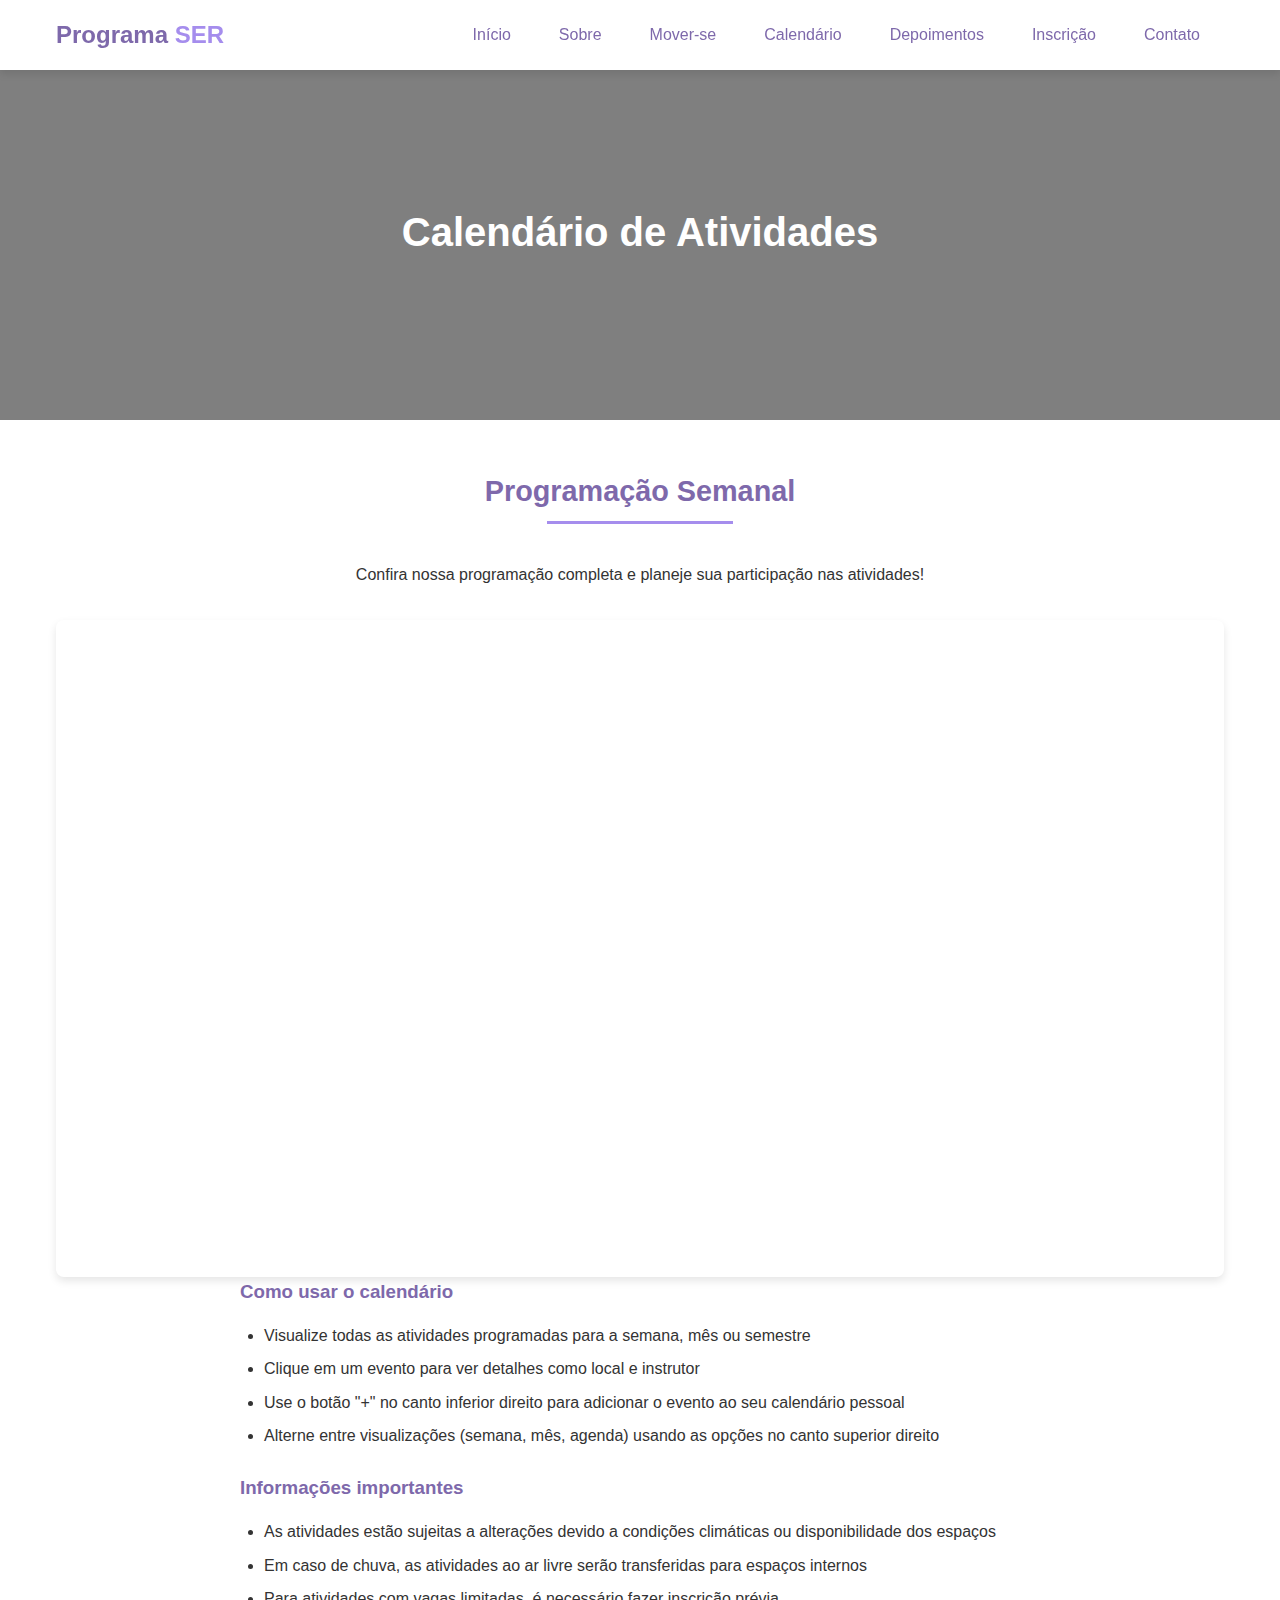
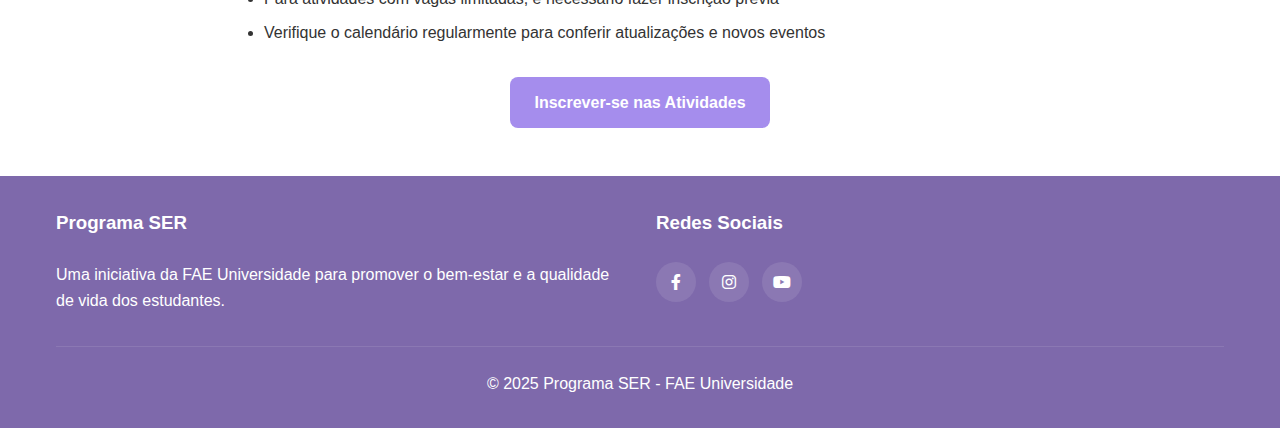
==== calendario.html @ 12e5e63a "feat: Implement Programa SER website" ====
<!DOCTYPE html>
<html lang="pt-BR">
<head>
    <meta charset="UTF-8">
    <meta name="viewport" content="width=device-width, initial-scale=1.0">
    <title>Calendário | Programa SER - Projeto Mover-se</title>
    <link rel="stylesheet" href="style.css">
    <link rel="stylesheet" href="https://cdnjs.cloudflare.com/ajax/libs/font-awesome/6.0.0-beta3/css/all.min.css">
</head>
<body>
    <header>
        <div class="container">
            <div class="header-content">
                <div class="logo">Programa <span>SER</span></div>
                <a href="#nav" class="nav-toggle">
                    <i class="fas fa-bars"></i>
                </a>
                <nav id="nav">
                    <ul>
                        <li><a href="index.html">Início</a></li>
                        <li><a href="sobre.html">Sobre</a></li>
                        <li><a href="moverse.html">Mover-se</a></li>
                        <li><a href="calendario.html">Calendário</a></li>
                        <li><a href="depoimentos.html">Depoimentos</a></li>
                        <li><a href="inscricao.html">Inscrição</a></li>
                        <li><a href="contato.html">Contato</a></li>
                    </ul>
                </nav>
            </div>
        </div>
    </header>

    <section class="banner" style="height: 40vh; background-image: url('https://source.unsplash.com/random/1200x800/?calendar,planning');">
        <div class="banner-content">
            <h1>Calendário de Atividades</h1>
        </div>
    </section>

    <section>
        <div class="container">
            <div class="section-title">
                <h2>Programação Semanal</h2>
            </div>
            <p class="text-center mb-2">Confira nossa programação completa e planeje sua participação nas atividades!</p>
            
            <div class="calendar-container">
                <iframe src="https://calendar.google.com/calendar/embed?src=c_classroom26b8fa6a%40group.calendar.google.com&ctz=America%2FSao_Paulo" style="border:0" frameborder="0" scrolling="no"></iframe>
            </div>
            
            <div class="about-content mt-2">
                <h3>Como usar o calendário</h3>
                <ul class="goals-list">
                    <li>Visualize todas as atividades programadas para a semana, mês ou semestre</li>
                    <li>Clique em um evento para ver detalhes como local e instrutor</li>
                    <li>Use o botão "+" no canto inferior direito para adicionar o evento ao seu calendário pessoal</li>
                    <li>Alterne entre visualizações (semana, mês, agenda) usando as opções no canto superior direito</li>
                </ul>
                
                <h3>Informações importantes</h3>
                <ul class="goals-list">
                    <li>As atividades estão sujeitas a alterações devido a condições climáticas ou disponibilidade dos espaços</li>
                    <li>Em caso de chuva, as atividades ao ar livre serão transferidas para espaços internos</li>
                    <li>Para atividades com vagas limitadas, é necessário fazer inscrição prévia</li>
                    <li>Verifique o calendário regularmente para conferir atualizações e novos eventos</li>
                </ul>
            </div>
            
            <div class="text-center mt-2">
                <a href="inscricao.html" class="btn btn-primary">Inscrever-se nas Atividades</a>
            </div>
        </div>
    </section>

    <footer>
        <div class="container">
            <div class="footer-content">
                <div class="footer-section">
                    <h3>Programa SER</h3>
                    <p>Uma iniciativa da FAE Universidade para promover o bem-estar e a qualidade de vida dos estudantes.</p>
                </div>
                <div class="footer-section">
                    <h3>Redes Sociais</h3>
                    <div class="social-icons">
                        <a href="#"><i class="fab fa-facebook-f"></i></a>
                        <a href="#"><i class="fab fa-instagram"></i></a>
                        <a href="#"><i class="fab fa-youtube"></i></a>
                    </div>
                </div>
            </div>
            <div class="copyright">
                <p>© 2025 Programa SER - FAE Universidade</p>
            </div>
        </div>
    </footer>
</body>
</html>
---- style.css ----
/* CSS Reset */
* {
  margin: 0;
  padding: 0;
  box-sizing: border-box;
}

/* Google Fonts Import */
@import url('https://fonts.googleapis.com/css2?family=Montserrat:wght@400;500;600;700&family=Open+Sans:wght@400;600&display=swap');

/* Global Variables */
:root {
  --primary-color: #a58ded; /* Soft lilac */
  --secondary-color: #d3e4fd; /* Soft blue */
  --accent-color: #7e69ab; /* Darker purple */
  --light-gray: #f1f0fb; /* Soft gray */
  --white: #ffffff;
  --text-color: #333333;
  --shadow: 0 4px 8px rgba(0, 0, 0, 0.1);
  --transition: all 0.3s ease;
  --radius: 8px;
}

body {
  font-family: 'Open Sans', sans-serif;
  line-height: 1.6;
  color: var(--text-color);
  background-color: var(--white);
}

h1, h2, h3, h4, h5, h6 {
  font-family: 'Montserrat', sans-serif;
  font-weight: 600;
  margin-bottom: 1rem;
  color: var(--accent-color);
}

a {
  text-decoration: none;
  color: var(--accent-color);
  transition: var(--transition);
}

a:hover {
  color: var(--primary-color);
}

.container {
  width: 100%;
  max-width: 1200px;
  margin: 0 auto;
  padding: 0 1rem;
}

/* Header Styles */
header {
  background-color: var(--white);
  box-shadow: var(--shadow);
  position: fixed;
  width: 100%;
  top: 0;
  z-index: 1000;
}

.header-content {
  display: flex;
  justify-content: space-between;
  align-items: center;
  padding: 1rem 0;
}

.logo {
  font-family: 'Montserrat', sans-serif;
  font-weight: 700;
  font-size: 1.5rem;
  color: var(--accent-color);
}

.logo span {
  color: var(--primary-color);
}

.nav-toggle {
  display: block;
  background: none;
  border: none;
  font-size: 1.5rem;
  cursor: pointer;
  color: var(--accent-color);
}

@media (min-width: 768px) {
  .nav-toggle {
    display: none;
  }
}

nav ul {
  display: none;
  list-style: none;
  flex-direction: column;
  width: 100%;
  text-align: center;
  padding: 1rem 0;
}

nav:target ul {
  display: flex;
}

@media (min-width: 768px) {
  nav ul {
    display: flex;
    flex-direction: row;
    width: auto;
    padding: 0;
  }
}

nav ul li {
  margin: 0.5rem 0;
}

@media (min-width: 768px) {
  nav ul li {
    margin: 0 1rem;
  }
}

nav ul li a {
  font-weight: 500;
  padding: 0.5rem;
  position: relative;
}

nav ul li a::after {
  content: '';
  position: absolute;
  width: 0;
  height: 2px;
  bottom: 0;
  left: 0;
  background-color: var(--primary-color);
  transition: var(--transition);
}

nav ul li a:hover::after {
  width: 100%;
}

/* Banner */
.banner {
  height: 60vh;
  min-height: 300px;
  background-image: url('https://source.unsplash.com/random/1200x800/?university,wellness');
  background-size: cover;
  background-position: center;
  display: flex;
  align-items: center;
  justify-content: center;
  text-align: center;
  color: var(--white);
  position: relative;
  margin-top: 60px;
}

.banner::before {
  content: '';
  position: absolute;
  top: 0;
  left: 0;
  width: 100%;
  height: 100%;
  background-color: rgba(0, 0, 0, 0.5);
  z-index: 1;
}

.banner-content {
  position: relative;
  z-index: 2;
  max-width: 800px;
  padding: 0 1rem;
}

.banner h1 {
  font-size: 2rem;
  margin-bottom: 1rem;
  color: var(--white);
}

@media (min-width: 768px) {
  .banner h1 {
    font-size: 2.5rem;
  }
}

/* Button Styles */
.btn {
  display: inline-block;
  padding: 0.8rem 1.5rem;
  border-radius: var(--radius);
  font-weight: 600;
  text-align: center;
  cursor: pointer;
  transition: var(--transition);
  border: none;
  font-family: 'Montserrat', sans-serif;
}

.btn-primary {
  background-color: var(--primary-color);
  color: var(--white);
}

.btn-primary:hover {
  background-color: var(--accent-color);
  transform: translateY(-3px);
  box-shadow: 0 6px 12px rgba(0, 0, 0, 0.15);
}

.btn-secondary {
  background-color: var(--secondary-color);
  color: var(--accent-color);
}

.btn-secondary:hover {
  background-color: var(--light-gray);
  transform: translateY(-3px);
  box-shadow: 0 6px 12px rgba(0, 0, 0, 0.15);
}

/* Section Styles */
section {
  padding: 3rem 0;
}

.section-title {
  text-align: center;
  margin-bottom: 2rem;
}

.section-title h2 {
  display: inline-block;
  position: relative;
  font-size: 1.8rem;
}

.section-title h2::after {
  content: '';
  position: absolute;
  width: 60%;
  height: 3px;
  bottom: -10px;
  left: 20%;
  background-color: var(--primary-color);
}

/* Cards Grid */
.cards-grid {
  display: grid;
  grid-template-columns: 1fr;
  gap: 1.5rem;
}

@media (min-width: 576px) {
  .cards-grid {
    grid-template-columns: repeat(2, 1fr);
  }
}

@media (min-width: 992px) {
  .cards-grid {
    grid-template-columns: repeat(3, 1fr);
  }
}

/* Activity Card */
.activity-card {
  background-color: var(--white);
  border-radius: var(--radius);
  overflow: hidden;
  box-shadow: var(--shadow);
  transition: var(--transition);
  text-align: center;
  padding: 1.5rem;
  display: flex;
  flex-direction: column;
  align-items: center;
}

.activity-card:hover {
  transform: translateY(-10px);
  box-shadow: 0 10px 20px rgba(0, 0, 0, 0.15);
}

.activity-card .icon {
  font-size: 2.5rem;
  margin-bottom: 1rem;
}

.activity-card h3 {
  margin: 0.5rem 0;
}

.activity-card p {
  font-size: 0.9rem;
}

.activity-card.yoga {
  background-color: rgba(213, 222, 255, 0.3);
}

.activity-card.corrida {
  background-color: rgba(255, 222, 226, 0.3);
}

.activity-card.alongamento {
  background-color: rgba(213, 255, 222, 0.3);
}

.activity-card.caminhada {
  background-color: rgba(253, 225, 211, 0.3);
}

.activity-card.jogos {
  background-color: rgba(255, 247, 205, 0.3);
}

.activity-card.danca {
  background-color: rgba(229, 222, 255, 0.3);
}

.activity-card.tabuleiro {
  background-color: rgba(222, 247, 255, 0.3);
}

/* Testimonial Card */
.testimonial-card {
  background-color: var(--white);
  border-radius: var(--radius);
  padding: 1.5rem;
  box-shadow: var(--shadow);
  transition: var(--transition);
  margin-bottom: 1.5rem;
}

.testimonial-card:hover {
  transform: translateY(-5px);
  box-shadow: 0 8px 16px rgba(0, 0, 0, 0.15);
}

.testimonial-header {
  display: flex;
  align-items: center;
  margin-bottom: 1rem;
}

.testimonial-img {
  width: 60px;
  height: 60px;
  border-radius: 50%;
  object-fit: cover;
  margin-right: 1rem;
}

.testimonial-author {
  font-weight: 600;
  color: var(--accent-color);
}

.testimonial-text {
  font-style: italic;
  position: relative;
  padding-left: 1rem;
}

.testimonial-text::before {
  content: '"';
  font-size: 2rem;
  position: absolute;
  left: 0;
  top: -0.5rem;
  color: var(--primary-color);
}

/* Form Styles */
.form-group {
  margin-bottom: 1.5rem;
}

label {
  display: block;
  margin-bottom: 0.5rem;
  font-weight: 600;
  color: var(--accent-color);
}

input, select, textarea {
  width: 100%;
  padding: 0.8rem;
  border: 1px solid #ddd;
  border-radius: var(--radius);
  font-family: 'Open Sans', sans-serif;
  transition: var(--transition);
}

input:focus, select:focus, textarea:focus {
  border-color: var(--primary-color);
  outline: none;
  box-shadow: 0 0 0 3px rgba(165, 141, 237, 0.2);
}

/* Calendar Container */
.calendar-container {
  width: 100%;
  padding-bottom: 56.25%;
  position: relative;
  overflow: hidden;
  border-radius: var(--radius);
  box-shadow: var(--shadow);
}

.calendar-container iframe {
  position: absolute;
  top: 0;
  left: 0;
  width: 100%;
  height: 100%;
  border: none;
}

/* Footer Styles */
footer {
  background-color: var(--accent-color);
  color: var(--white);
  padding: 2rem 0;
}

.footer-content {
  display: grid;
  grid-template-columns: 1fr;
  gap: 2rem;
}

@media (min-width: 768px) {
  .footer-content {
    grid-template-columns: 1fr 1fr;
  }
}

.footer-section h3 {
  color: var(--white);
  margin-bottom: 1.5rem;
}

.footer-section p {
  margin-bottom: 0.5rem;
}

.social-icons {
  display: flex;
  margin-top: 1rem;
}

.social-icons a {
  display: flex;
  align-items: center;
  justify-content: center;
  width: 40px;
  height: 40px;
  border-radius: 50%;
  background-color: rgba(255, 255, 255, 0.1);
  margin-right: 0.8rem;
  color: var(--white);
  transition: var(--transition);
}

.social-icons a:hover {
  background-color: var(--primary-color);
  transform: translateY(-3px);
}

.copyright {
  text-align: center;
  padding-top: 1.5rem;
  margin-top: 1.5rem;
  border-top: 1px solid rgba(255, 255, 255, 0.1);
}

/* Utility Classes */
.text-center {
  text-align: center;
}

.mt-2 {
  margin-top: 2rem;
}

.mb-2 {
  margin-bottom: 2rem;
}

/* About Page */
.about-content {
  max-width: 800px;
  margin: 0 auto;
}

.about-content p {
  margin-bottom: 1.5rem;
}

.goals-list {
  padding-left: 1.5rem;
  margin-bottom: 1.5rem;
}

.goals-list li {
  margin-bottom: 0.5rem;
}

/* Contact Page */
.contact-info {
  margin-bottom: 2rem;
}

.contact-info p {
  margin-bottom: 0.5rem;
}

.contact-item {
  display: flex;
  align-items: center;
  margin-bottom: 1rem;
}

.contact-item i {
  width: 30px;
  color: var(--primary-color);
  font-size: 1.2rem;
}
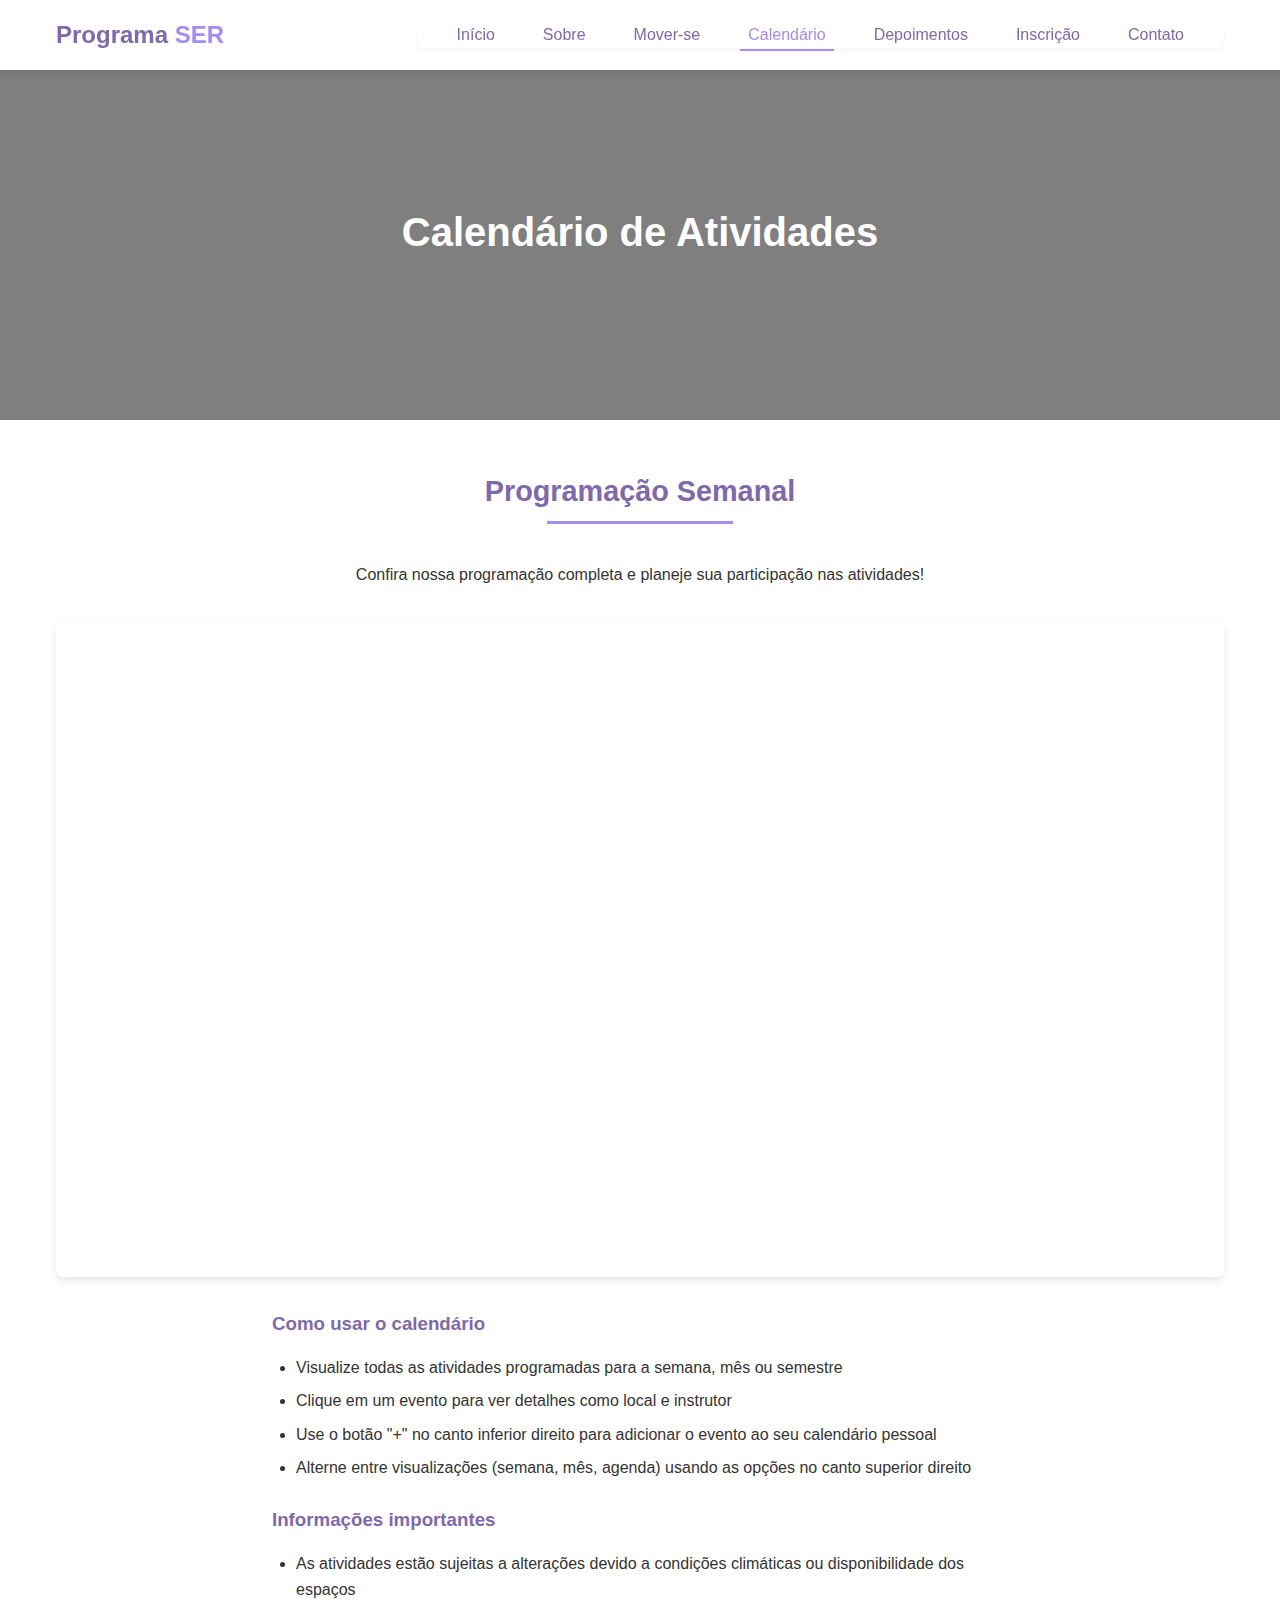
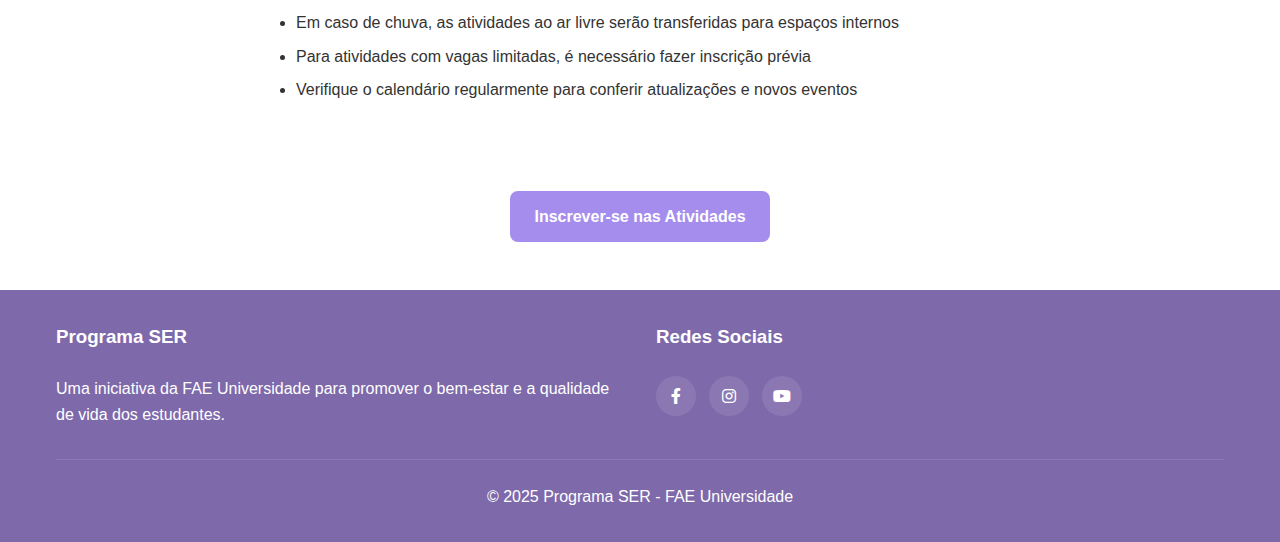
==== commit 1fc17baf: "Add background images to sections" ====
--- a/calendario.html
+++ b/calendario.html
@@ -1,4 +1,3 @@
-
 <!DOCTYPE html>
 <html lang="pt-BR">
 <head>
@@ -8,7 +7,7 @@
     <link rel="stylesheet" href="style.css">
     <link rel="stylesheet" href="https://cdnjs.cloudflare.com/ajax/libs/font-awesome/6.0.0-beta3/css/all.min.css">
 </head>
-<body>
+<body class="calendario-page">
     <header>
         <div class="container">
             <div class="header-content">
--- a/style.css
+++ b/style.css
@@ -1,4 +1,3 @@
-
 /* CSS Reset */
 * {
   margin: 0;
@@ -96,6 +95,35 @@
   }
 }
 
+/* Nova estilização para navegação com imagens de fundo */
+nav {
+  position: relative;
+}
+
+nav::before {
+  content: '';
+  position: absolute;
+  top: 0;
+  left: 0;
+  width: 100%;
+  height: 100%;
+  background-image: url('https://source.unsplash.com/random/1200x200/?abstract,purple');
+  background-size: cover;
+  background-position: center;
+  opacity: 0.1;
+  z-index: -1;
+  border-radius: var(--radius);
+}
+
+@media (min-width: 768px) {
+  nav {
+    background-color: rgba(255, 255, 255, 0.9);
+    border-radius: var(--radius);
+    padding: 0 1rem;
+    box-shadow: 0 2px 4px rgba(0, 0, 0, 0.05);
+  }
+}
+
 nav ul {
   display: none;
   list-style: none;
@@ -103,6 +131,8 @@
   width: 100%;
   text-align: center;
   padding: 1rem 0;
+  position: relative;
+  z-index: 1;
 }
 
 nav:target ul {
@@ -132,6 +162,7 @@
   font-weight: 500;
   padding: 0.5rem;
   position: relative;
+  transition: var(--transition);
 }
 
 nav ul li a::after {
@@ -146,6 +177,15 @@
 }
 
 nav ul li a:hover::after {
+  width: 100%;
+}
+
+/* Estilo para aba ativa */
+nav ul li a.active {
+  color: var(--primary-color);
+}
+
+nav ul li a.active::after {
   width: 100%;
 }
 
@@ -343,6 +383,22 @@
   box-shadow: var(--shadow);
   transition: var(--transition);
   margin-bottom: 1.5rem;
+  position: relative;
+  overflow: hidden;
+}
+
+.testimonial-card::before {
+  content: '';
+  position: absolute;
+  top: 0;
+  left: 0;
+  width: 100%;
+  height: 100%;
+  background-image: url('https://source.unsplash.com/random/400x200/?nature,soft');
+  background-size: cover;
+  background-position: center;
+  opacity: 0.03;
+  z-index: 0;
 }
 
 .testimonial-card:hover {
@@ -354,6 +410,8 @@
   display: flex;
   align-items: center;
   margin-bottom: 1rem;
+  position: relative;
+  z-index: 1;
 }
 
 .testimonial-img {
@@ -373,6 +431,7 @@
   font-style: italic;
   position: relative;
   padding-left: 1rem;
+  z-index: 1;
 }
 
 .testimonial-text::before {
@@ -387,6 +446,29 @@
 /* Form Styles */
 .form-group {
   margin-bottom: 1.5rem;
+  position: relative;
+  z-index: 1;
+}
+
+/* Background para elementos dos formulários */
+form {
+  position: relative;
+  border-radius: var(--radius);
+  overflow: hidden;
+}
+
+form::before {
+  content: '';
+  position: absolute;
+  top: 0;
+  left: 0;
+  width: 100%;
+  height: 100%;
+  background-image: url('https://source.unsplash.com/random/800x600/?gradient,soft');
+  background-size: cover;
+  background-position: center;
+  opacity: 0.03;
+  z-index: 0;
 }
 
 label {
@@ -394,6 +476,8 @@
   margin-bottom: 0.5rem;
   font-weight: 600;
   color: var(--accent-color);
+  position: relative;
+  z-index: 1;
 }
 
 input, select, textarea {
@@ -403,6 +487,9 @@
   border-radius: var(--radius);
   font-family: 'Open Sans', sans-serif;
   transition: var(--transition);
+  position: relative;
+  z-index: 1;
+  background-color: rgba(255, 255, 255, 0.9);
 }
 
 input:focus, select:focus, textarea:focus {
@@ -505,15 +592,37 @@
 .about-content {
   max-width: 800px;
   margin: 0 auto;
+  position: relative;
+  padding: 2rem;
+  border-radius: var(--radius);
+  overflow: hidden;
+}
+
+.about-content::before {
+  content: '';
+  position: absolute;
+  top: 0;
+  left: 0;
+  width: 100%;
+  height: 100%;
+  background-image: url('https://source.unsplash.com/random/800x600/?university,soft');
+  background-size: cover;
+  background-position: center;
+  opacity: 0.03;
+  z-index: 0;
 }
 
 .about-content p {
   margin-bottom: 1.5rem;
+  position: relative;
+  z-index: 1;
 }
 
 .goals-list {
   padding-left: 1.5rem;
   margin-bottom: 1.5rem;
+  position: relative;
+  z-index: 1;
 }
 
 .goals-list li {
@@ -523,16 +632,37 @@
 /* Contact Page */
 .contact-info {
   margin-bottom: 2rem;
+  position: relative;
+  overflow: hidden;
+  border-radius: var(--radius);
+}
+
+.contact-info::before {
+  content: '';
+  position: absolute;
+  top: 0;
+  left: 0;
+  width: 100%;
+  height: 100%;
+  background-image: url('https://source.unsplash.com/random/800x400/?contact,soft');
+  background-size: cover;
+  background-position: center;
+  opacity: 0.03;
+  z-index: 0;
 }
 
 .contact-info p {
   margin-bottom: 0.5rem;
+  position: relative;
+  z-index: 1;
 }
 
 .contact-item {
   display: flex;
   align-items: center;
   margin-bottom: 1rem;
+  position: relative;
+  z-index: 1;
 }
 
 .contact-item i {
@@ -540,3 +670,57 @@
   color: var(--primary-color);
   font-size: 1.2rem;
 }
+
+/* Elementos ativos de navegação */
+body.index-page nav ul li:nth-child(1) a,
+body.sobre-page nav ul li:nth-child(2) a,
+body.moverse-page nav ul li:nth-child(3) a,
+body.calendario-page nav ul li:nth-child(4) a,
+body.depoimentos-page nav ul li:nth-child(5) a,
+body.inscricao-page nav ul li:nth-child(6) a,
+body.contato-page nav ul li:nth-child(7) a {
+  color: var(--primary-color);
+}
+
+body.index-page nav ul li:nth-child(1) a::after,
+body.sobre-page nav ul li:nth-child(2) a::after,
+body.moverse-page nav ul li:nth-child(3) a::after,
+body.calendario-page nav ul li:nth-child(4) a::after,
+body.depoimentos-page nav ul li:nth-child(5) a::after,
+body.inscricao-page nav ul li:nth-child(6) a::after,
+body.contato-page nav ul li:nth-child(7) a::after {
+  width: 100%;
+}
+
+/* Efeitos de transição adicionais para cards */
+.activity-card {
+  position: relative;
+  overflow: hidden;
+}
+
+.activity-card::before {
+  content: '';
+  position: absolute;
+  top: 0;
+  left: 0;
+  width: 100%;
+  height: 100%;
+  background-image: url('https://source.unsplash.com/random/300x300/?abstract,soft');
+  background-size: cover;
+  background-position: center;
+  opacity: 0.05;
+  z-index: 0;
+  transition: var(--transition);
+}
+
+.activity-card:hover::before {
+  opacity: 0.1;
+  transform: scale(1.1);
+}
+
+.activity-card .icon,
+.activity-card h3,
+.activity-card p {
+  position: relative;
+  z-index: 1;
+}
